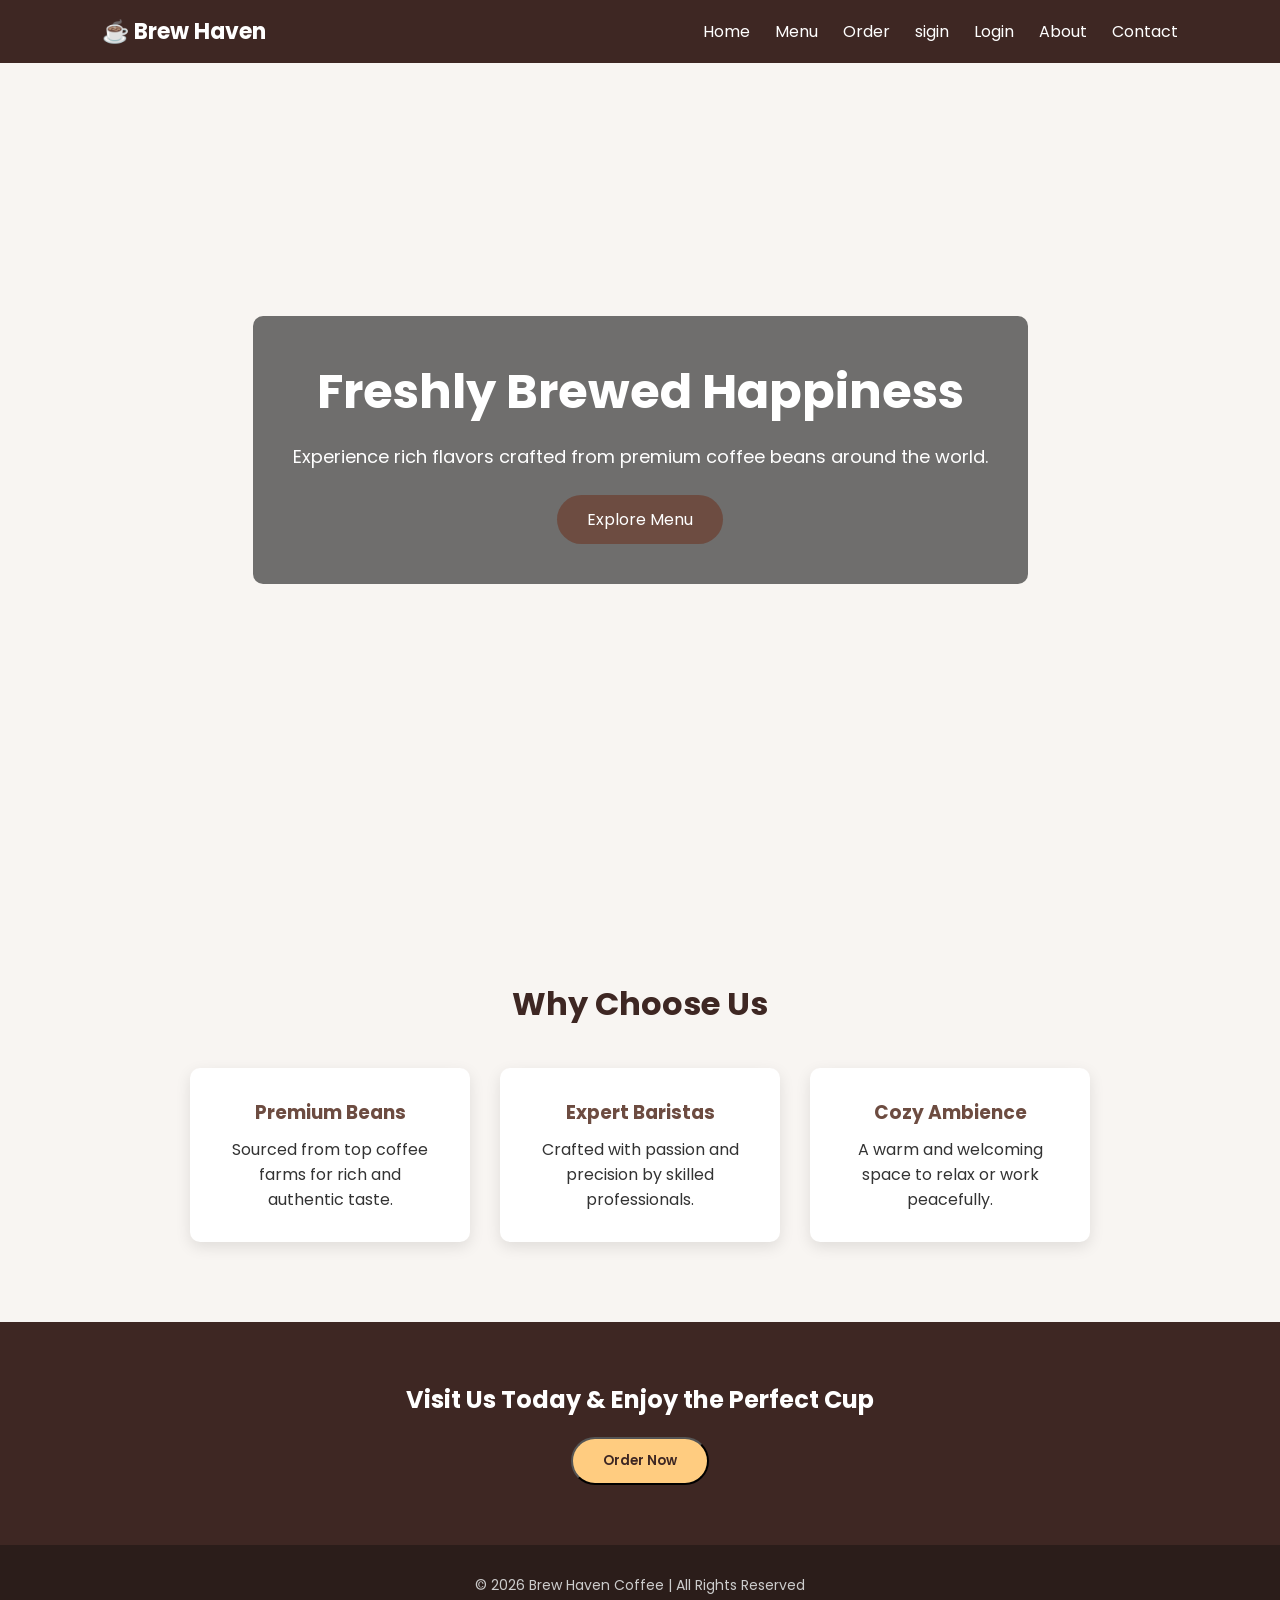
==== pages/index.html @ c1c93bba "add file" ====
<!DOCTYPE html>
<html lang="en">
<head>
<meta charset="UTF-8">
<meta name="viewport" content="width=device-width, initial-scale=1.0">
<title>Brew Haven Coffee</title>

<link href="https://fonts.googleapis.com/css2?family=Poppins:wght@300;400;600;700&display=swap" rel="stylesheet">

<style>
*{
    margin:0;
    padding:0;
    box-sizing:border-box;
    font-family:'Poppins', sans-serif;
}

body{
    background:#f8f5f2;
    color:#333;
    scroll-behavior:smooth;
}


header{
    position:fixed;
    width:100%;
    top:0;
    left:0;
    background:#3e2723;
    padding:15px 8%;
    display:flex;
    justify-content:space-between;
    align-items:center;
    z-index:1000;
    transition:0.3s;
}

header.shadow{
    box-shadow:0 5px 15px rgba(0,0,0,0.3);
}

.logo{
    color:#fff;
    font-size:22px;
    font-weight:700;
}


.menu-btn{
    display:none;
    font-size:24px;
    color:#fff;
    cursor:pointer;
}

nav ul{
    display:flex;
    list-style:none;
}

nav ul li{
    margin-left:25px;
}

nav ul li a{
    color:#fff;
    text-decoration:none;
    font-weight:400;
    transition:.3s;
}

nav ul li a:hover{
    color:#ffcc80;
}


.hero{
    height:100vh;
    background:url("../image/coffee.webp") center/cover no-repeat;
    display:flex;
    align-items:center;
    justify-content:center;
    text-align:center;
    padding:20px;
    color:#fff;
}

.hero-content{
    background:rgba(0,0,0,0.55);
    padding:40px;
    border-radius:10px;
}

.hero h1{
    font-size:48px;
    margin-bottom:15px;
}

.hero p{
    font-size:18px;
    margin-bottom:25px;
}

.btn{
    display:inline-block;
    padding:12px 30px;
    background:#6d4c41;
    color:#fff;
    text-decoration:none;
    border-radius:30px;
    transition:.3s;
    cursor:pointer;
}

.btn:hover{
    background:#5d4037;
}

.features{
    padding:80px 8%;
    text-align:center;
}

.features h2{
    font-size:32px;
    margin-bottom:40px;
    color:#3e2723;
}

.feature-box{
    display:flex;
    justify-content:center;
    gap:30px;
    flex-wrap:wrap;
}

.feature{
    background:#fff;
    padding:30px;
    width:280px;
    border-radius:10px;
    box-shadow:0 5px 15px rgba(0,0,0,0.1);
    transition:.3s;
}

.feature:hover{
    transform:translateY(-8px);
}

.feature h3{
    margin-bottom:10px;
    color:#6d4c41;
}

.cta{
    background:#3e2723;
    color:#fff;
    padding:60px 20px;
    text-align:center;
}

.cta h2{
    margin-bottom:20px;
}

.cta .btn{
    background:#ffcc80;
    color:#3e2723;
    font-weight:600;
}

.cta .btn:hover{
    background:#fff3e0;
}


footer{
    background:#2b1d1a;
    color:#ccc;
    padding:30px 8%;
    text-align:center;
    font-size:14px;
}


@media(max-width:768px){

    .menu-btn{
        display:block;
    }

    nav ul{
        display:none;
        flex-direction:column;
        background:#3e2723;
        position:absolute;
        top:60px;
        right:8%;
        width:200px;
        padding:15px;
        border-radius:8px;
    }

    nav ul.show{
        display:flex;
    }

    nav ul li{
        margin:10px 0;
    }

    .hero h1{
        font-size:32px;
    }

    .hero-content{
        padding:25px;
    }
}
</style>
</head>

<body>

<header id="header">
    <div class="logo">☕ Brew Haven</div>
    <div class="menu-btn" id="menuBtn">☰</div>
    <nav>
        <ul id="navLinks">
            <li><a href="./index.html">Home</a></li>
            <li><a href="./../pages/menu.html">Menu</a></li>
            <li><a href="./../pages/order.html">Order</a></li>
            <li><a href="./../pages/sigin.html">sigin</a></li>
            <li><a href="./../pages/login.html">Login</a></li>
            <li><a href="./../pages/about.html">About</a></li>
            <li><a href="./../pages/contact.html">Contact</a></li>
        </ul>
    </nav>
</header>

<section class="hero">
    <div class="hero-content">
        <h1>Freshly Brewed Happiness</h1>
        <p>Experience rich flavors crafted from premium coffee beans around the world.</p>
        <a href="./../pages/menu.html" class="btn">Explore Menu</a>
    </div>
</section>

<section class="features">
    <h2>Why Choose Us</h2>
    <div class="feature-box">
        <div class="feature">
            <h3>Premium Beans</h3>
            <p>Sourced from top coffee farms for rich and authentic taste.</p>
        </div>
        <div class="feature">
            <h3>Expert Baristas</h3>
            <p>Crafted with passion and precision by skilled professionals.</p>
        </div>
        <div class="feature">
            <h3>Cozy Ambience</h3>
            <p>A warm and welcoming space to relax or work peacefully.</p>
        </div>
    </div>
</section>

<section class="cta">
    <h2>Visit Us Today & Enjoy the Perfect Cup</h2>
    <button class="btn" onclick="orderNow()">Order Now</button>
</section>

<footer>
    © 2026 Brew Haven Coffee | All Rights Reserved
</footer>

<script>


const menuBtn = document.getElementById("menuBtn");
const navLinks = document.getElementById("navLinks");

menuBtn.addEventListener("click", function(){
    navLinks.classList.toggle("show");
});


window.addEventListener("scroll", function(){
    const header = document.getElementById("header");
    header.classList.toggle("shadow", window.scrollY > 50);
});


function orderNow(){
    alert("Thank you for choosing Brew Haven! ☕ Your order page will open soon.");
}

</script>

</body>
</html>
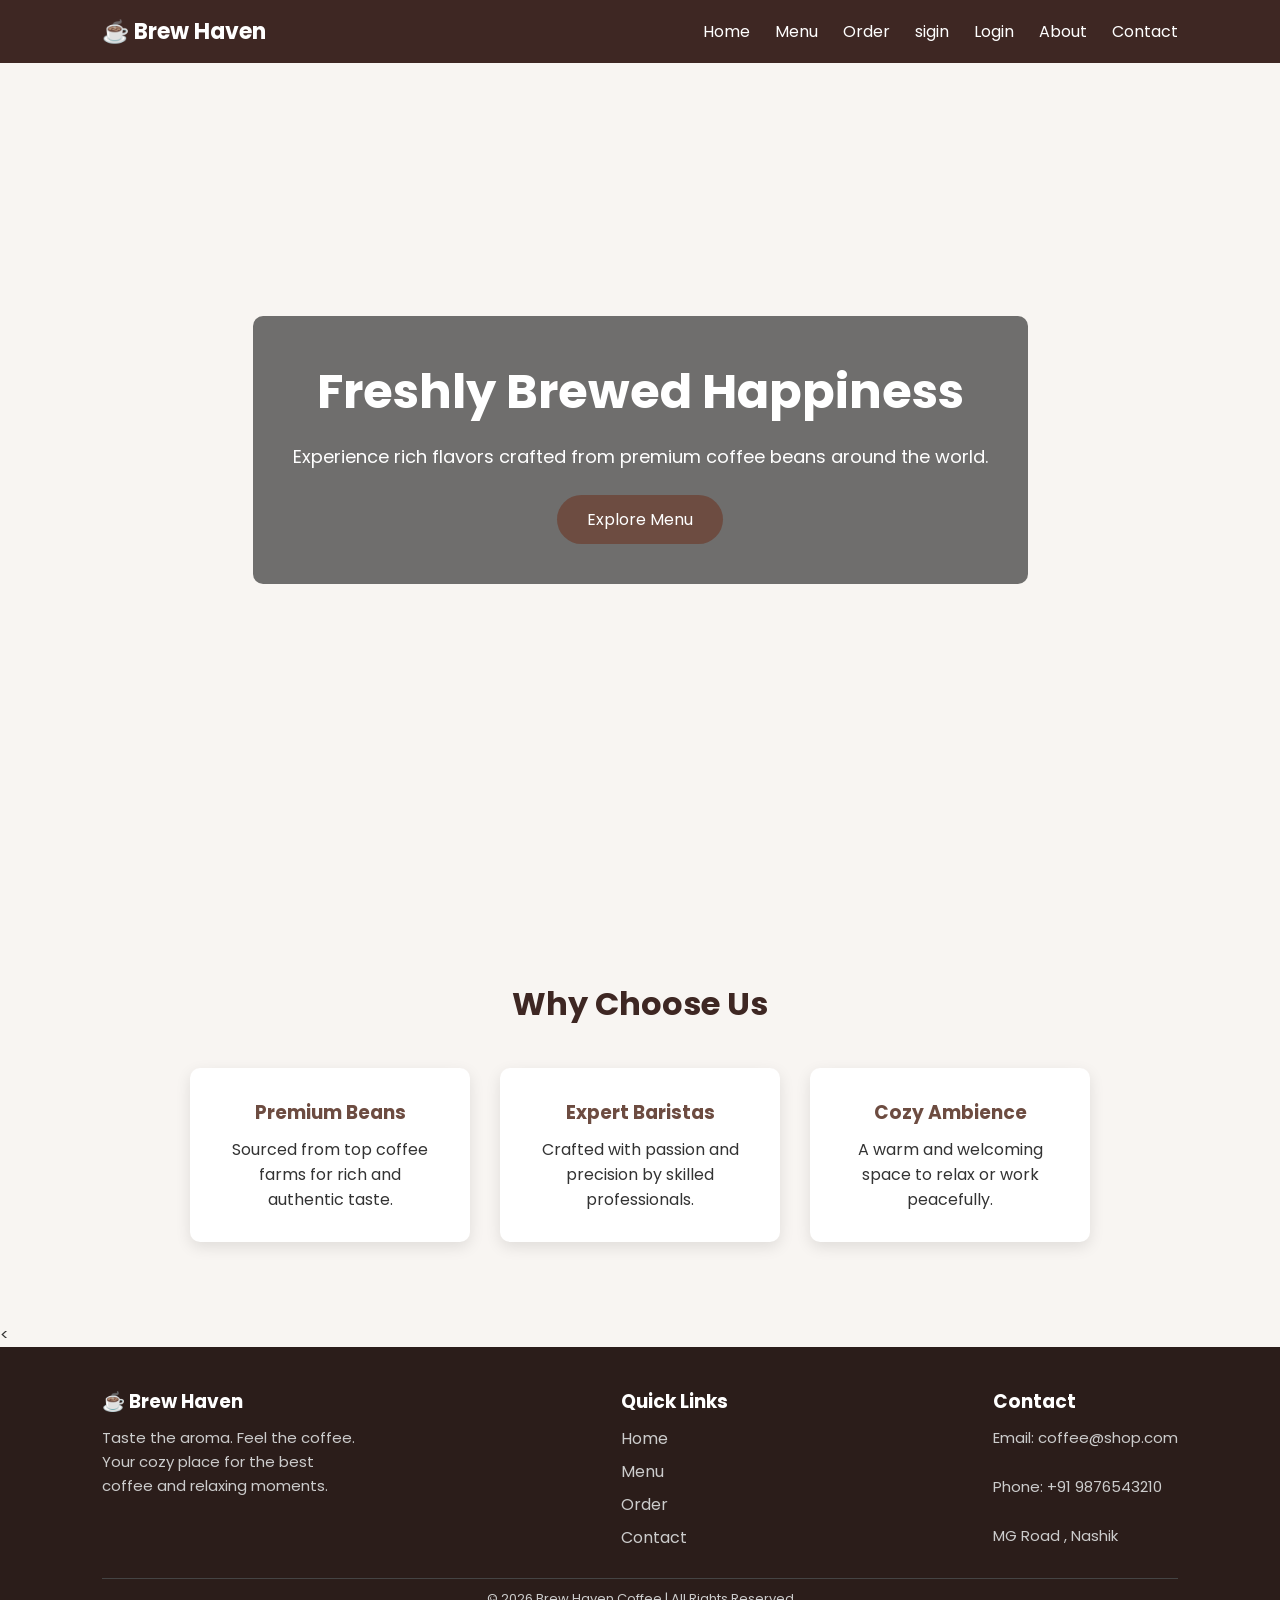
==== commit 3d19821d: "file chages" ====
--- a/pages/index.html
+++ b/pages/index.html
@@ -175,12 +175,55 @@
 }
 
 
-footer{
-    background:#2b1d1a;
-    color:#ccc;
-    padding:30px 8%;
-    text-align:center;
-    font-size:14px;
+/* FOOTER */
+
+.footer {
+  background: #2b1d1a;
+  color: #ccc;
+  padding: 40px 8% 20px;
+}
+
+.footer-container {
+  display: flex;
+  justify-content: space-between;
+  flex-wrap: wrap;
+  gap: 30px;
+}
+
+.footer-section h3 {
+  color: #fff;
+  margin-bottom: 10px;
+}
+
+.footer-section p {
+  font-size: 15px;
+  line-height: 1.6;
+}
+
+.footer-section ul {
+  list-style: none;
+}
+
+.footer-section ul li {
+  margin-bottom: 8px;
+}
+
+.footer-section ul li a {
+  color: #ccc;
+  text-decoration: none;
+  transition: 0.3s;
+}
+
+.footer-section ul li a:hover {
+  color: #ffcc80;
+}
+
+.footer-bottom {
+  text-align: center;
+  border-top: 1px solid #444;
+  margin-top: 20px;
+  padding-top: 10px;
+  font-size: 13px;
 }
 
 
@@ -265,14 +308,42 @@
     </div>
 </section>
 
-<section class="cta">
-    <h2>Visit Us Today & Enjoy the Perfect Cup</h2>
-    <button class="btn" onclick="orderNow()">Order Now</button>
-</section>
-
-<footer>
-    © 2026 Brew Haven Coffee | All Rights Reserved
-</footer>
+<
+
+        <footer class="footer">
+      <div class="footer-container">
+        <div class="footer-section">
+          <h3> ☕ Brew Haven </h3>
+          <p>
+            Taste the aroma. Feel the coffee.<br>
+            Your cozy place for the best <br>coffee and relaxing moments.
+
+          </p>
+        </div>
+
+        <div class="footer-section">
+          <h3>Quick Links</h3>
+          <ul>
+            <li><a href="./../index.html">Home</a></li>
+            <li><a href="./../pages/menu.html">Menu</a></li>
+            <li><a href="./../pages/order.html">Order</a></li>
+            <li><a href="./../pages/contact.html">Contact</a></li>
+          </ul>
+        </div>
+
+        <div class="footer-section">
+          <h3>Contact</h3>
+          <p>Email: coffee@shop.com</p><br>
+          <p>Phone: +91 9876543210</p><br>
+          <p>MG Road , Nashik</p>
+        </div>
+      </div>
+
+      <div class="footer-bottom">
+        <p>© 2026 Brew Haven Coffee | All Rights Reserved</p>
+      </div>
+    </footer>
+    </footer>
 
 <script>
 
